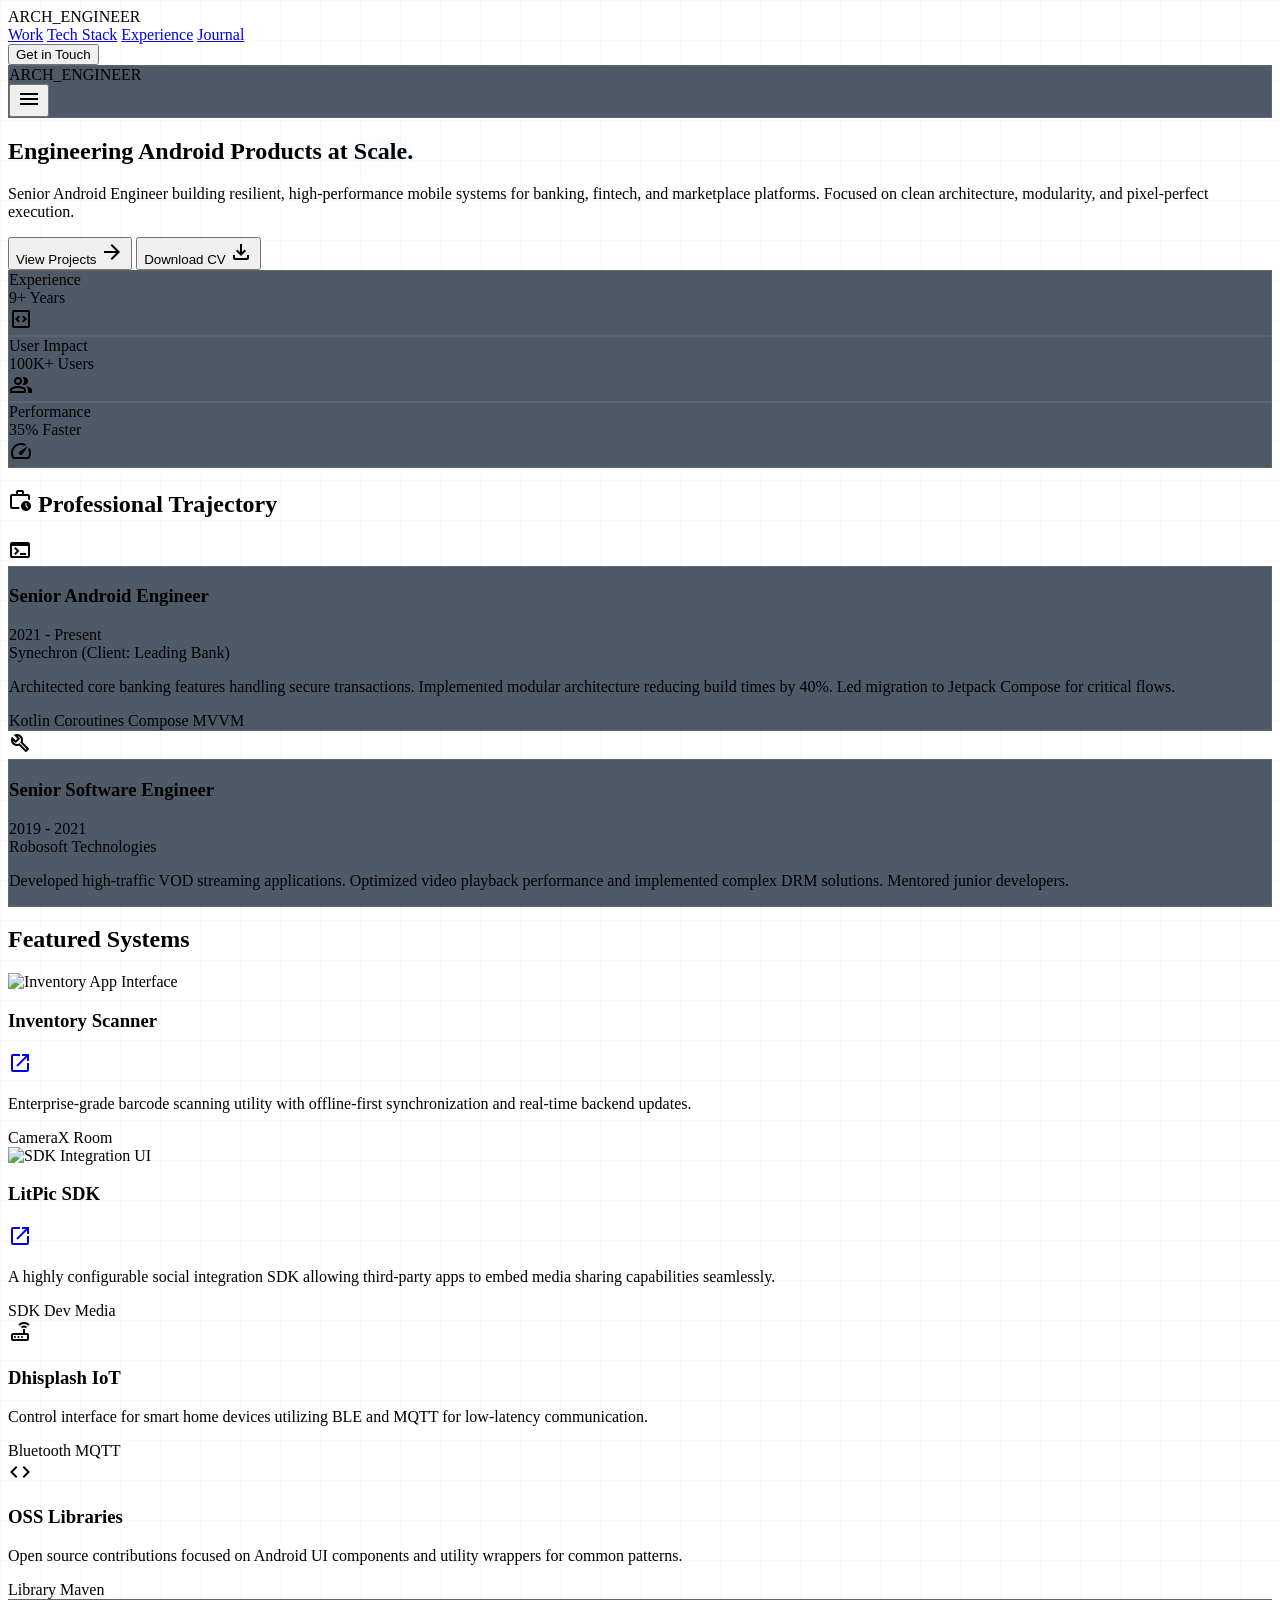
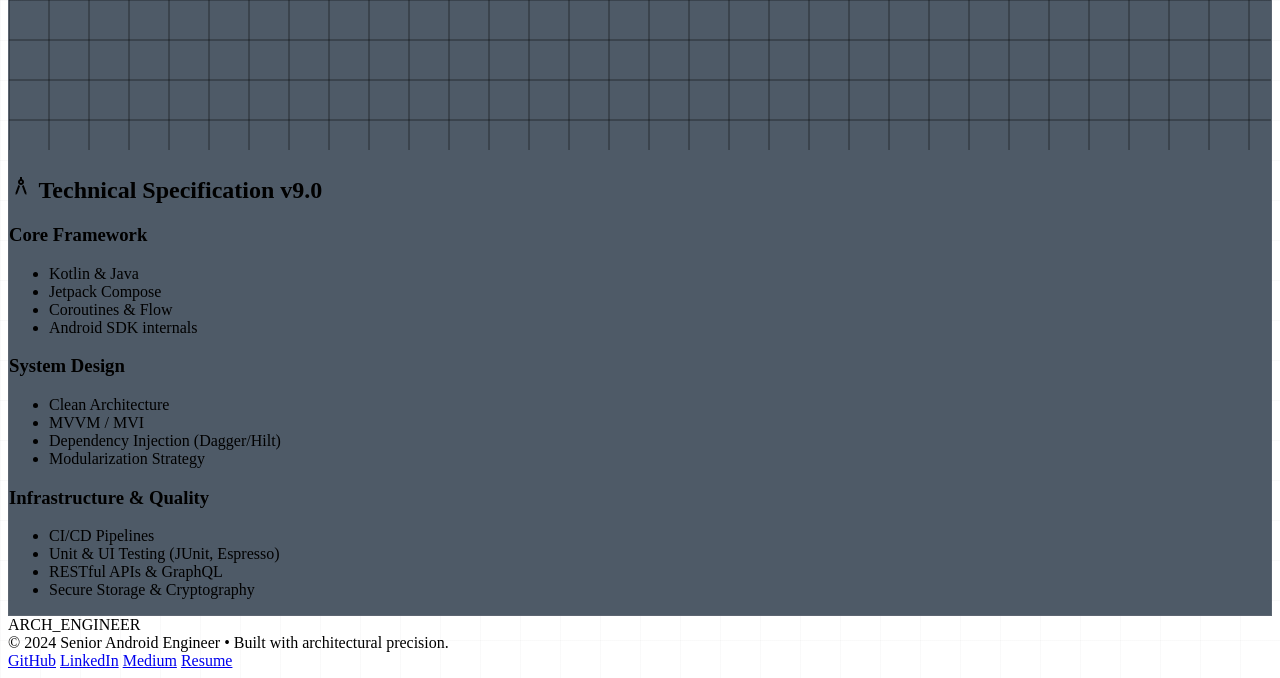
==== .stitch/designs/modern-unique-portfolio-redesign.html @ 4a7842af "Apply Stitch portfolio redesign" ====
<!DOCTYPE html>

<html class="dark" lang="en"><head>
<meta charset="utf-8"/>
<meta content="width=device-width, initial-scale=1.0" name="viewport"/>
<title>Merlin Jeyakumar S | Senior Android Engineer</title>
<script src="https://cdn.tailwindcss.com?plugins=forms,container-queries"></script>
<link href="https://fonts.googleapis.com/css2?family=Material+Symbols+Outlined:wght,FILL@100..700,0..1&amp;display=swap" rel="stylesheet"/>
<link href="https://fonts.googleapis.com/css2?family=Inter:wght@400;600;700;800&amp;family=JetBrains+Mono:wght@400;700&amp;display=swap" rel="stylesheet"/>
<link href="https://fonts.googleapis.com/css2?family=Material+Symbols+Outlined:wght,FILL@100..700,0..1&amp;display=swap" rel="stylesheet"/>
<script id="tailwind-config">
        tailwind.config = {
            darkMode: "class",
            theme: {
                extend: {
                    "colors": {
                        "on-primary-fixed": "#131b2e",
                        "primary": "#bec6e0",
                        "inverse-primary": "#565e74",
                        "on-secondary-fixed-variant": "#004c69",
                        "surface-dim": "#031427",
                        "error": "#ffb4ab",
                        "on-tertiary-container": "#628e00",
                        "tertiary": "#a4d64c",
                        "surface-container": "#102034",
                        "on-error-container": "#ffdad6",
                        "on-surface-variant": "#c6c6cd",
                        "tertiary-fixed-dim": "#a4d64c",
                        "on-primary-fixed-variant": "#3f465c",
                        "primary-fixed": "#dae2fd",
                        "outline": "#909097",
                        "surface-container-low": "#0b1c30",
                        "tertiary-fixed": "#bff365",
                        "surface": "#031427",
                        "on-tertiary-fixed-variant": "#354e00",
                        "primary-fixed-dim": "#bec6e0",
                        "tertiary-container": "#101b00",
                        "error-container": "#93000a",
                        "surface-container-high": "#1b2b3f",
                        "on-primary": "#283044",
                        "secondary": "#7bd0ff",
                        "surface-container-highest": "#26364a",
                        "on-tertiary-fixed": "#131f00",
                        "on-secondary-container": "#00374d",
                        "on-tertiary": "#233600",
                        "on-error": "#690005",
                        "inverse-surface": "#d3e4fe",
                        "inverse-on-surface": "#213145",
                        "secondary-fixed-dim": "#7bd0ff",
                        "on-primary-container": "#798098",
                        "surface-container-lowest": "#000f21",
                        "surface-tint": "#bec6e0",
                        "primary-container": "#0f172a",
                        "on-secondary-fixed": "#001e2c",
                        "surface-variant": "#26364a",
                        "outline-variant": "#45464d",
                        "surface-bright": "#2a3a4f",
                        "on-background": "#d3e4fe",
                        "secondary-container": "#00a6e0",
                        "on-secondary": "#00354a",
                        "secondary-fixed": "#c4e7ff",
                        "background": "#031427",
                        "on-surface": "#d3e4fe"
                    },
                    "borderRadius": {
                        "DEFAULT": "0.125rem",
                        "lg": "0.25rem",
                        "xl": "0.5rem",
                        "full": "0.75rem"
                    },
                    "spacing": {
                        "container-max": "1280px",
                        "stack-lg": "32px",
                        "margin-mobile": "20px",
                        "margin-desktop": "64px",
                        "gutter": "24px",
                        "stack-md": "16px",
                        "stack-xl": "80px",
                        "stack-sm": "8px"
                    },
                    "fontFamily": {
                        "headline-xl": ["Inter"],
                        "headline-md": ["Inter"],
                        "code-sm": ["JetBrains Mono"],
                        "headline-lg-mobile": ["Inter"],
                        "headline-lg": ["Inter"],
                        "body-lg": ["Inter"],
                        "label-caps": ["JetBrains Mono"],
                        "body-md": ["Inter"]
                    },
                    "fontSize": {
                        "headline-xl": ["64px", { "lineHeight": "1.1", "letterSpacing": "-0.04em", "fontWeight": "800" }],
                        "headline-md": ["24px", { "lineHeight": "1.4", "fontWeight": "600" }],
                        "code-sm": ["14px", { "lineHeight": "1.5", "fontWeight": "400" }],
                        "headline-lg-mobile": ["32px", { "lineHeight": "1.2", "fontWeight": "700" }],
                        "headline-lg": ["40px", { "lineHeight": "1.2", "letterSpacing": "-0.02em", "fontWeight": "700" }],
                        "body-lg": ["18px", { "lineHeight": "1.6", "fontWeight": "400" }],
                        "label-caps": ["12px", { "lineHeight": "1", "letterSpacing": "0.1em", "fontWeight": "700" }],
                        "body-md": ["16px", { "lineHeight": "1.6", "fontWeight": "400" }]
                    }
                }
            }
        }
    </script>
<style>
        body { background-color: theme('colors.background'); color: theme('colors.on-surface'); }
        .glass-panel { background: rgba(3, 20, 39, 0.7); backdrop-filter: blur(12px); -webkit-backdrop-filter: blur(12px); border: 1px solid rgba(144, 144, 151, 0.2); }
        .tech-border { border: 1px solid theme('colors.outline-variant'); transition: border-color 0.3s ease; }
        .tech-border:hover { border-color: theme('colors.secondary'); box-shadow: inset 0 0 10px rgba(123, 208, 255, 0.1); }
        .glow-text { text-shadow: 0 0 15px rgba(123, 208, 255, 0.3); }
        
        /* Grid background pattern */
        .grid-bg {
            background-image: linear-gradient(to right, rgba(144, 144, 151, 0.05) 1px, transparent 1px),
                              linear-gradient(to bottom, rgba(144, 144, 151, 0.05) 1px, transparent 1px);
            background-size: 40px 40px;
        }
    </style>
</head>
<body class="antialiased min-h-screen relative grid-bg overflow-x-hidden selection:bg-secondary selection:text-on-secondary">
<!-- TopNavBar (Shared Component) -->
<nav class="fixed top-0 w-full z-50 bg-surface/10 backdrop-blur-xl border-b border-outline-variant/20 hidden md:block">
<div class="flex justify-between items-center px-margin-desktop py-4 max-w-container-max mx-auto">
<div class="font-headline-md text-headline-md font-bold text-primary tracking-tighter hover:text-secondary transition-colors cursor-pointer">
                ARCH_ENGINEER
            </div>
<div class="flex gap-stack-lg font-body-md text-body-md">
<a class="text-on-surface-variant hover:text-primary transition-colors hover:bg-white/5 transition-all duration-300 px-3 py-2 rounded" href="#work">Work</a>
<a class="text-on-surface-variant hover:text-primary transition-colors hover:bg-white/5 transition-all duration-300 px-3 py-2 rounded" href="#stack">Tech Stack</a>
<a class="text-on-surface-variant hover:text-primary transition-colors hover:bg-white/5 transition-all duration-300 px-3 py-2 rounded" href="#experience">Experience</a>
<a class="text-on-surface-variant hover:text-primary transition-colors hover:bg-white/5 transition-all duration-300 px-3 py-2 rounded" href="#journal">Journal</a>
</div>
<button class="bg-secondary text-on-secondary font-label-caps text-label-caps px-6 py-3 rounded hover:bg-secondary-fixed transition-colors active:scale-95 transition-transform uppercase tracking-wider font-bold">
                Get in Touch
            </button>
</div>
</nav>
<!-- Mobile Nav (Simplified for demo) -->
<nav class="fixed top-0 w-full z-50 glass-panel border-b-0 md:hidden p-margin-mobile flex justify-between items-center">
<div class="font-headline-md text-headline-md font-bold text-primary tracking-tighter">ARCH_ENGINEER</div>
<button class="text-primary"><span class="material-symbols-outlined">menu</span></button>
</nav>
<main class="pt-[100px] md:pt-[120px] pb-stack-xl max-w-container-max mx-auto px-margin-mobile md:px-margin-desktop space-y-stack-xl">
<!-- Hero Section -->
<section class="grid grid-cols-1 md:grid-cols-12 gap-gutter items-center min-h-[716px]">
<div class="md:col-span-8 space-y-stack-md z-10 relative">
<!-- Abstract glowing orb behind text -->
<div class="absolute -top-20 -left-20 w-64 h-64 bg-secondary/10 rounded-full blur-3xl -z-10"></div>
<h1 class="font-headline-lg-mobile text-headline-lg-mobile md:font-headline-xl md:text-headline-xl text-on-surface">
                    Engineering Android Products at <span class="text-secondary glow-text">Scale.</span>
</h1>
<p class="font-body-lg text-body-lg text-on-surface-variant max-w-2xl border-l-2 border-secondary pl-4">
                    Senior Android Engineer building resilient, high-performance mobile systems for banking, fintech, and marketplace platforms. Focused on clean architecture, modularity, and pixel-perfect execution.
                </p>
<div class="pt-stack-md flex gap-4">
<button class="bg-secondary text-on-secondary font-label-caps text-label-caps px-6 py-4 rounded hover:bg-secondary-fixed transition-colors uppercase tracking-wider flex items-center gap-2">
                        View Projects <span class="material-symbols-outlined text-[16px]">arrow_forward</span>
</button>
<button class="border border-outline-variant text-primary font-label-caps text-label-caps px-6 py-4 rounded hover:border-secondary hover:text-secondary transition-colors uppercase tracking-wider flex items-center gap-2">
                        Download CV <span class="material-symbols-outlined text-[16px]">download</span>
</button>
</div>
</div>
<div class="md:col-span-4 flex flex-col gap-stack-sm md:mt-0 mt-stack-lg">
<!-- Metrics Cards -->
<div class="glass-panel tech-border p-4 rounded-lg flex items-center justify-between group">
<div>
<div class="font-label-caps text-label-caps text-on-surface-variant mb-1 uppercase">Experience</div>
<div class="font-headline-md text-headline-md text-primary group-hover:text-secondary transition-colors">9+ Years</div>
</div>
<span class="material-symbols-outlined text-secondary opacity-50 text-3xl">code_blocks</span>
</div>
<div class="glass-panel tech-border p-4 rounded-lg flex items-center justify-between group">
<div>
<div class="font-label-caps text-label-caps text-on-surface-variant mb-1 uppercase">User Impact</div>
<div class="font-headline-md text-headline-md text-primary group-hover:text-secondary transition-colors">100K+ Users</div>
</div>
<span class="material-symbols-outlined text-tertiary opacity-50 text-3xl">group</span>
</div>
<div class="glass-panel tech-border p-4 rounded-lg flex items-center justify-between group">
<div>
<div class="font-label-caps text-label-caps text-on-surface-variant mb-1 uppercase">Performance</div>
<div class="font-headline-md text-headline-md text-primary group-hover:text-secondary transition-colors">35% Faster</div>
</div>
<span class="material-symbols-outlined text-secondary opacity-50 text-3xl">speed</span>
</div>
</div>
</section>
<!-- Selected Experience (Vertical Timeline) -->
<section class="py-stack-xl relative" id="experience">
<h2 class="font-headline-lg-mobile text-headline-lg-mobile md:font-headline-lg md:text-headline-lg mb-stack-lg flex items-center gap-4">
<span class="material-symbols-outlined text-secondary">work_history</span>
                Professional Trajectory
            </h2>
<div class="relative before:absolute before:inset-0 before:ml-5 before:-translate-x-px md:before:mx-auto md:before:translate-x-0 before:h-full before:w-0.5 before:bg-gradient-to-b before:from-transparent before:via-outline-variant before:to-transparent">
<!-- Experience Item 1 -->
<div class="relative flex items-center justify-between md:justify-normal md:odd:flex-row-reverse group is-active mb-8">
<div class="flex items-center justify-center w-10 h-10 rounded-full border-2 border-secondary bg-surface-container shrink-0 md:order-1 md:group-odd:-translate-x-1/2 md:group-even:translate-x-1/2 shadow-[0_0_10px_rgba(123,208,255,0.3)] z-10">
<span class="material-symbols-outlined text-secondary text-[18px]">terminal</span>
</div>
<div class="w-[calc(100%-4rem)] md:w-[calc(50%-2.5rem)] p-6 rounded-lg glass-panel tech-border relative">
<div class="absolute top-6 -left-3 md:group-even:-left-3 md:group-odd:left-auto md:group-odd:-right-3 w-3 h-3 bg-surface-container border-t border-l border-outline-variant rotate-45 md:group-odd:rotate-[225deg]"></div>
<div class="flex justify-between items-start mb-2">
<h3 class="font-headline-md text-headline-md text-primary">Senior Android Engineer</h3>
<span class="font-label-caps text-label-caps text-secondary bg-secondary/10 px-2 py-1 rounded">2021 - Present</span>
</div>
<div class="font-body-md text-body-md text-secondary mb-4">Synechron (Client: Leading Bank)</div>
<p class="font-body-md text-body-md text-on-surface-variant mb-4">
                            Architected core banking features handling secure transactions. Implemented modular architecture reducing build times by 40%. Led migration to Jetpack Compose for critical flows.
                        </p>
<div class="flex flex-wrap gap-2">
<span class="font-code-sm text-code-sm bg-surface-container-high text-primary px-2 py-1 rounded border border-outline-variant/30">Kotlin</span>
<span class="font-code-sm text-code-sm bg-surface-container-high text-primary px-2 py-1 rounded border border-outline-variant/30">Coroutines</span>
<span class="font-code-sm text-code-sm bg-surface-container-high text-primary px-2 py-1 rounded border border-outline-variant/30">Compose</span>
<span class="font-code-sm text-code-sm bg-surface-container-high text-primary px-2 py-1 rounded border border-outline-variant/30">MVVM</span>
</div>
</div>
</div>
<!-- Experience Item 2 -->
<div class="relative flex items-center justify-between md:justify-normal md:odd:flex-row-reverse group mb-8">
<div class="flex items-center justify-center w-10 h-10 rounded-full border border-outline-variant bg-surface-container shrink-0 md:order-1 md:group-odd:-translate-x-1/2 md:group-even:translate-x-1/2 group-hover:border-secondary transition-colors z-10">
<span class="material-symbols-outlined text-on-surface-variant group-hover:text-secondary text-[18px]">build</span>
</div>
<div class="w-[calc(100%-4rem)] md:w-[calc(50%-2.5rem)] p-6 rounded-lg glass-panel tech-border relative">
<div class="absolute top-6 -left-3 md:group-even:-left-3 md:group-odd:left-auto md:group-odd:-right-3 w-3 h-3 bg-surface-container border-t border-l border-outline-variant rotate-45 md:group-odd:rotate-[225deg]"></div>
<div class="flex justify-between items-start mb-2">
<h3 class="font-headline-md text-headline-md text-primary">Senior Software Engineer</h3>
<span class="font-label-caps text-label-caps text-on-surface-variant bg-surface-container-high px-2 py-1 rounded">2019 - 2021</span>
</div>
<div class="font-body-md text-body-md text-secondary mb-4">Robosoft Technologies</div>
<p class="font-body-md text-body-md text-on-surface-variant mb-4">
                            Developed high-traffic VOD streaming applications. Optimized video playback performance and implemented complex DRM solutions. Mentored junior developers.
                        </p>
</div>
</div>
</div>
</section>
<!-- Project Highlights -->
<section class="py-stack-xl" id="work">
<h2 class="font-headline-lg-mobile text-headline-lg-mobile md:font-headline-lg md:text-headline-lg mb-stack-lg">Featured Systems</h2>
<div class="grid grid-cols-1 md:grid-cols-2 lg:grid-cols-4 gap-gutter">
<!-- Project Card 1 -->
<div class="group relative bg-surface-container rounded-lg overflow-hidden tech-border h-full flex flex-col">
<div class="h-48 w-full bg-surface-container-highest relative overflow-hidden">
<img alt="Inventory App Interface" class="object-cover w-full h-full opacity-60 group-hover:opacity-100 transition-opacity duration-500 mix-blend-luminosity group-hover:mix-blend-normal" data-alt="A macro shot of a glowing smartphone screen displaying a complex inventory tracking dashboard with futuristic neon green and blue data charts against a dark background, illustrating advanced mobile software architecture in a premium tech style." src="https://lh3.googleusercontent.com/aida-public/[base64]"/>
<div class="absolute inset-0 bg-gradient-to-t from-surface-container to-transparent"></div>
</div>
<div class="p-6 flex-grow flex flex-col justify-between relative bg-surface-container/90 backdrop-blur-sm">
<div>
<div class="flex justify-between items-center mb-2">
<h3 class="font-headline-md text-headline-md text-primary group-hover:text-secondary transition-colors">Inventory Scanner</h3>
<a class="text-on-surface-variant hover:text-secondary" href="#"><span class="material-symbols-outlined">open_in_new</span></a>
</div>
<p class="font-body-md text-body-md text-on-surface-variant mb-4 text-sm">Enterprise-grade barcode scanning utility with offline-first synchronization and real-time backend updates.</p>
</div>
<div class="flex gap-2 mt-auto">
<span class="font-code-sm text-code-sm text-secondary text-[11px] uppercase">CameraX</span>
<span class="font-code-sm text-code-sm text-secondary text-[11px] uppercase">Room</span>
</div>
</div>
</div>
<!-- Project Card 2 -->
<div class="group relative bg-surface-container rounded-lg overflow-hidden tech-border h-full flex flex-col">
<div class="h-48 w-full bg-surface-container-highest relative overflow-hidden">
<img alt="SDK Integration UI" class="object-cover w-full h-full opacity-60 group-hover:opacity-100 transition-opacity duration-500 mix-blend-luminosity group-hover:mix-blend-normal" data-alt="A sleek, dark mode user interface design on a laptop screen showing social media analytics, featuring glassmorphism elements, sharp glowing blue UI accents, and precise geometric layouts typical of a high-end software development environment." src="https://lh3.googleusercontent.com/aida-public/[base64]"/>
<div class="absolute inset-0 bg-gradient-to-t from-surface-container to-transparent"></div>
</div>
<div class="p-6 flex-grow flex flex-col justify-between relative bg-surface-container/90 backdrop-blur-sm">
<div>
<div class="flex justify-between items-center mb-2">
<h3 class="font-headline-md text-headline-md text-primary group-hover:text-secondary transition-colors">LitPic SDK</h3>
<a class="text-on-surface-variant hover:text-secondary" href="#"><span class="material-symbols-outlined">open_in_new</span></a>
</div>
<p class="font-body-md text-body-md text-on-surface-variant mb-4 text-sm">A highly configurable social integration SDK allowing third-party apps to embed media sharing capabilities seamlessly.</p>
</div>
<div class="flex gap-2 mt-auto">
<span class="font-code-sm text-code-sm text-tertiary text-[11px] uppercase">SDK Dev</span>
<span class="font-code-sm text-code-sm text-tertiary text-[11px] uppercase">Media</span>
</div>
</div>
</div>
<!-- Add more cards similarly for a 4-column grid on large screens -->
<!-- Project Card 3 -->
<div class="group relative bg-surface-container rounded-lg overflow-hidden tech-border h-full flex flex-col">
<div class="h-48 w-full bg-surface-container-highest relative overflow-hidden">
<div class="absolute inset-0 bg-gradient-to-br from-surface-container-high to-surface-dim opacity-80 z-10"></div>
<div class="absolute inset-0 flex items-center justify-center z-20">
<span class="material-symbols-outlined text-[64px] text-outline-variant group-hover:text-secondary transition-colors duration-500">router</span>
</div>
</div>
<div class="p-6 flex-grow flex flex-col justify-between relative bg-surface-container/90 backdrop-blur-sm">
<div>
<div class="flex justify-between items-center mb-2">
<h3 class="font-headline-md text-headline-md text-primary group-hover:text-secondary transition-colors">Dhisplash IoT</h3>
</div>
<p class="font-body-md text-body-md text-on-surface-variant mb-4 text-sm">Control interface for smart home devices utilizing BLE and MQTT for low-latency communication.</p>
</div>
<div class="flex gap-2 mt-auto">
<span class="font-code-sm text-code-sm text-primary text-[11px] uppercase">Bluetooth</span>
<span class="font-code-sm text-code-sm text-primary text-[11px] uppercase">MQTT</span>
</div>
</div>
</div>
<!-- Project Card 4 -->
<div class="group relative bg-surface-container rounded-lg overflow-hidden tech-border h-full flex flex-col">
<div class="h-48 w-full bg-surface-container-highest relative overflow-hidden">
<div class="absolute inset-0 bg-gradient-to-br from-surface-container-high to-surface-dim opacity-80 z-10"></div>
<div class="absolute inset-0 flex items-center justify-center z-20">
<span class="material-symbols-outlined text-[64px] text-outline-variant group-hover:text-secondary transition-colors duration-500">code</span>
</div>
</div>
<div class="p-6 flex-grow flex flex-col justify-between relative bg-surface-container/90 backdrop-blur-sm">
<div>
<div class="flex justify-between items-center mb-2">
<h3 class="font-headline-md text-headline-md text-primary group-hover:text-secondary transition-colors">OSS Libraries</h3>
</div>
<p class="font-body-md text-body-md text-on-surface-variant mb-4 text-sm">Open source contributions focused on Android UI components and utility wrappers for common patterns.</p>
</div>
<div class="flex gap-2 mt-auto">
<span class="font-code-sm text-code-sm text-primary text-[11px] uppercase">Library</span>
<span class="font-code-sm text-code-sm text-primary text-[11px] uppercase">Maven</span>
</div>
</div>
</div>
</div>
</section>
<!-- Core Stack (Blueprint) -->
<section class="py-stack-xl" id="stack">
<div class="glass-panel border-2 border-outline-variant/30 p-8 md:p-12 relative overflow-hidden">
<!-- Decorative Blueprint Lines -->
<div class="absolute top-0 left-0 w-full h-full pointer-events-none opacity-20">
<svg height="100%" width="100%" xmlns="http://www.w3.org/2000/svg">
<defs>
<pattern height="40" id="blueprint-grid" patternunits="userSpaceOnUse" width="40">
<rect class="text-secondary" fill="none" height="40" stroke="currentColor" stroke-width="0.5" width="40"></rect>
</pattern>
</defs>
<rect fill="url(#blueprint-grid)" height="100%" width="100%"></rect>
</svg>
</div>
<h2 class="font-code-sm text-code-sm text-secondary tracking-widest uppercase mb-8 flex items-center gap-2">
<span class="material-symbols-outlined text-[16px]">architecture</span>
                    Technical Specification v9.0
                </h2>
<div class="grid grid-cols-1 md:grid-cols-3 gap-8 relative z-10">
<!-- Core Android -->
<div class="border border-outline-variant/50 p-6 bg-surface-container-low/80">
<h3 class="font-label-caps text-label-caps text-primary border-b border-outline-variant/30 pb-2 mb-4 uppercase">Core Framework</h3>
<ul class="space-y-3 font-code-sm text-code-sm text-on-surface-variant">
<li class="flex items-center gap-2"><span class="w-1.5 h-1.5 rounded-full bg-secondary"></span> Kotlin &amp; Java</li>
<li class="flex items-center gap-2"><span class="w-1.5 h-1.5 rounded-full bg-secondary"></span> Jetpack Compose</li>
<li class="flex items-center gap-2"><span class="w-1.5 h-1.5 rounded-full bg-secondary"></span> Coroutines &amp; Flow</li>
<li class="flex items-center gap-2"><span class="w-1.5 h-1.5 rounded-full bg-secondary"></span> Android SDK internals</li>
</ul>
</div>
<!-- Architecture -->
<div class="border border-outline-variant/50 p-6 bg-surface-container-low/80">
<h3 class="font-label-caps text-label-caps text-tertiary border-b border-outline-variant/30 pb-2 mb-4 uppercase">System Design</h3>
<ul class="space-y-3 font-code-sm text-code-sm text-on-surface-variant">
<li class="flex items-center gap-2"><span class="w-1.5 h-1.5 rounded-full bg-tertiary"></span> Clean Architecture</li>
<li class="flex items-center gap-2"><span class="w-1.5 h-1.5 rounded-full bg-tertiary"></span> MVVM / MVI</li>
<li class="flex items-center gap-2"><span class="w-1.5 h-1.5 rounded-full bg-tertiary"></span> Dependency Injection (Dagger/Hilt)</li>
<li class="flex items-center gap-2"><span class="w-1.5 h-1.5 rounded-full bg-tertiary"></span> Modularization Strategy</li>
</ul>
</div>
<!-- Infrastructure -->
<div class="border border-outline-variant/50 p-6 bg-surface-container-low/80">
<h3 class="font-label-caps text-label-caps text-primary border-b border-outline-variant/30 pb-2 mb-4 uppercase">Infrastructure &amp; Quality</h3>
<ul class="space-y-3 font-code-sm text-code-sm text-on-surface-variant">
<li class="flex items-center gap-2"><span class="w-1.5 h-1.5 rounded-full bg-primary"></span> CI/CD Pipelines</li>
<li class="flex items-center gap-2"><span class="w-1.5 h-1.5 rounded-full bg-primary"></span> Unit &amp; UI Testing (JUnit, Espresso)</li>
<li class="flex items-center gap-2"><span class="w-1.5 h-1.5 rounded-full bg-primary"></span> RESTful APIs &amp; GraphQL</li>
<li class="flex items-center gap-2"><span class="w-1.5 h-1.5 rounded-full bg-primary"></span> Secure Storage &amp; Cryptography</li>
</ul>
</div>
</div>
</div>
</section>
</main>
<!-- Footer (Shared Component) -->
<footer class="bg-surface-container-lowest w-full py-stack-xl px-margin-desktop border-t border-outline-variant/30">
<div class="grid grid-cols-1 md:grid-cols-2 gap-stack-lg items-center max-w-container-max mx-auto">
<div>
<div class="font-headline-md text-headline-md text-secondary mb-2">ARCH_ENGINEER</div>
<div class="font-label-caps text-label-caps text-on-surface-variant">© 2024 Senior Android Engineer • Built with architectural precision.</div>
</div>
<div class="flex gap-4 md:justify-end font-label-caps text-label-caps">
<a class="text-on-surface-variant hover:text-secondary transition-colors cursor-pointer transition-all uppercase tracking-wider" href="#">GitHub</a>
<a class="text-on-surface-variant hover:text-secondary transition-colors cursor-pointer transition-all uppercase tracking-wider" href="#">LinkedIn</a>
<a class="text-on-surface-variant hover:text-secondary transition-colors cursor-pointer transition-all uppercase tracking-wider" href="#">Medium</a>
<a class="text-on-surface-variant hover:text-secondary transition-colors cursor-pointer transition-all uppercase tracking-wider" href="#">Resume</a>
</div>
</div>
</footer>
</body></html>
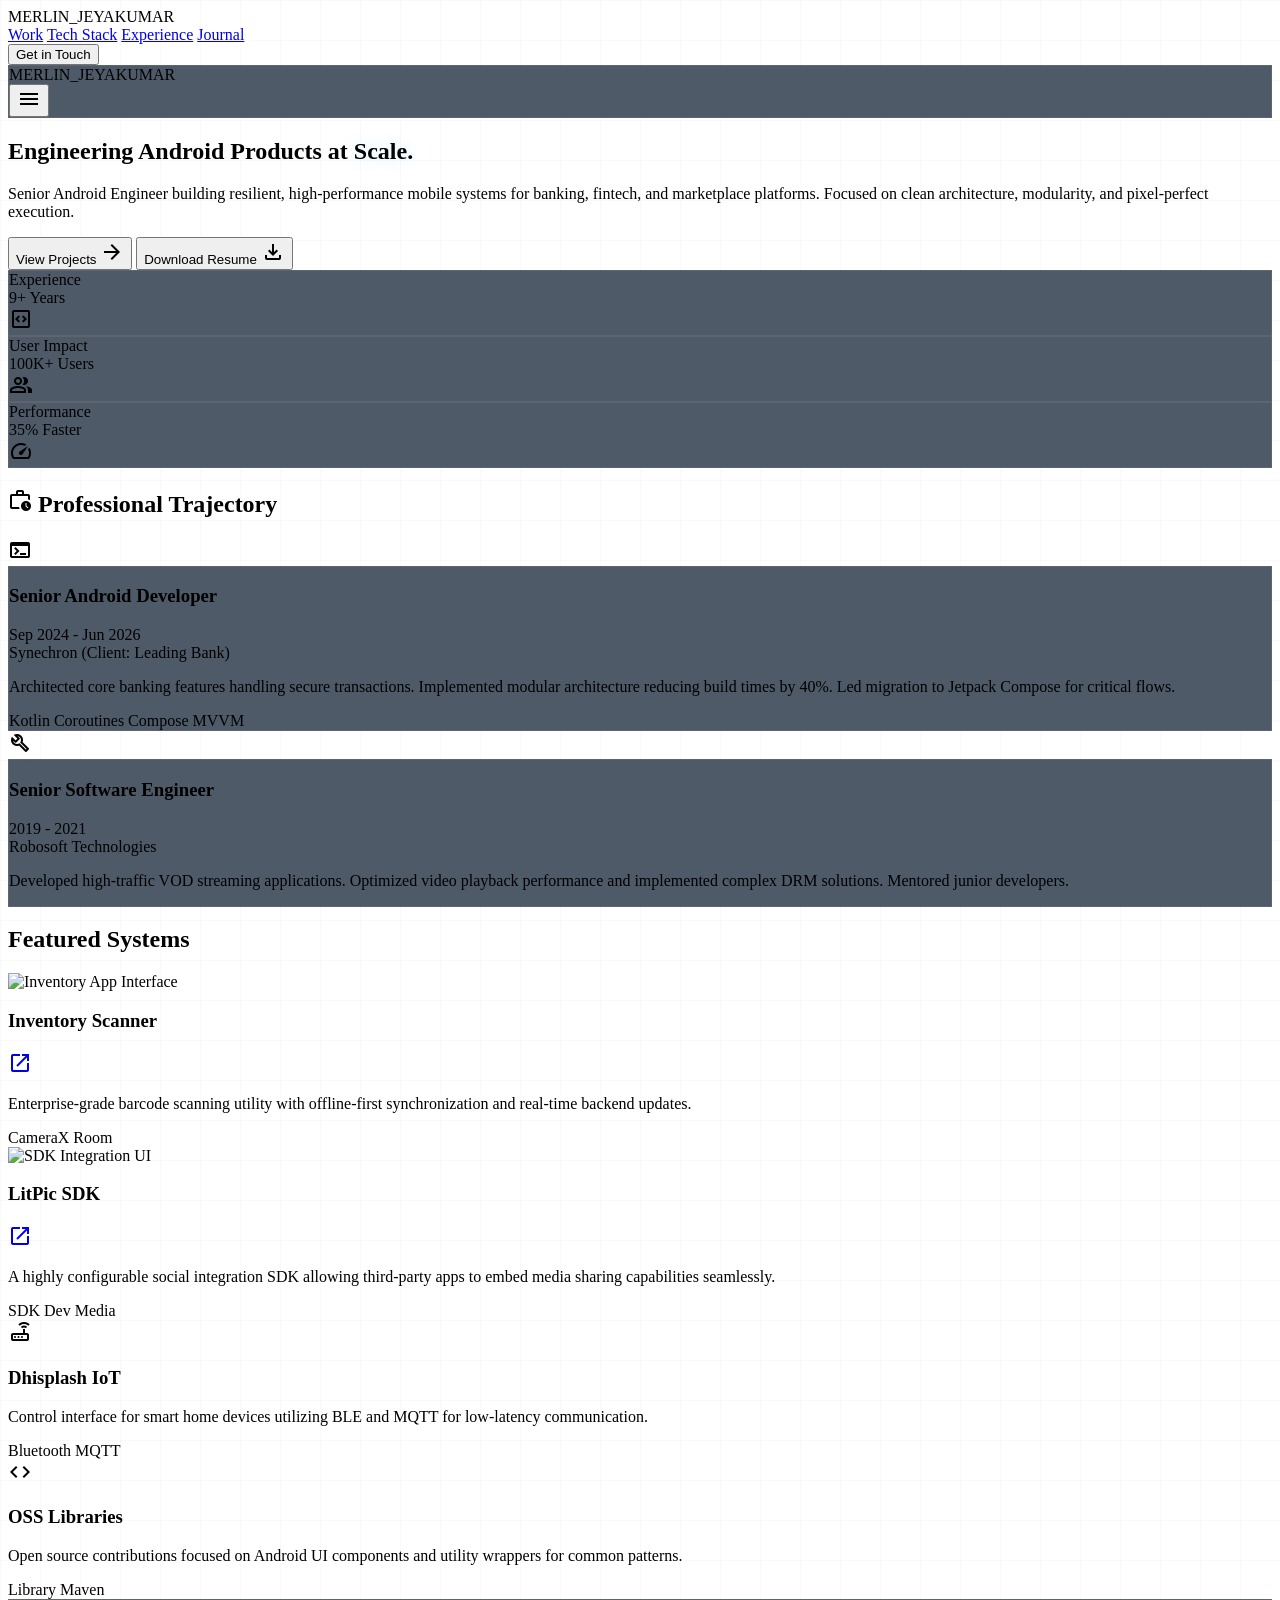
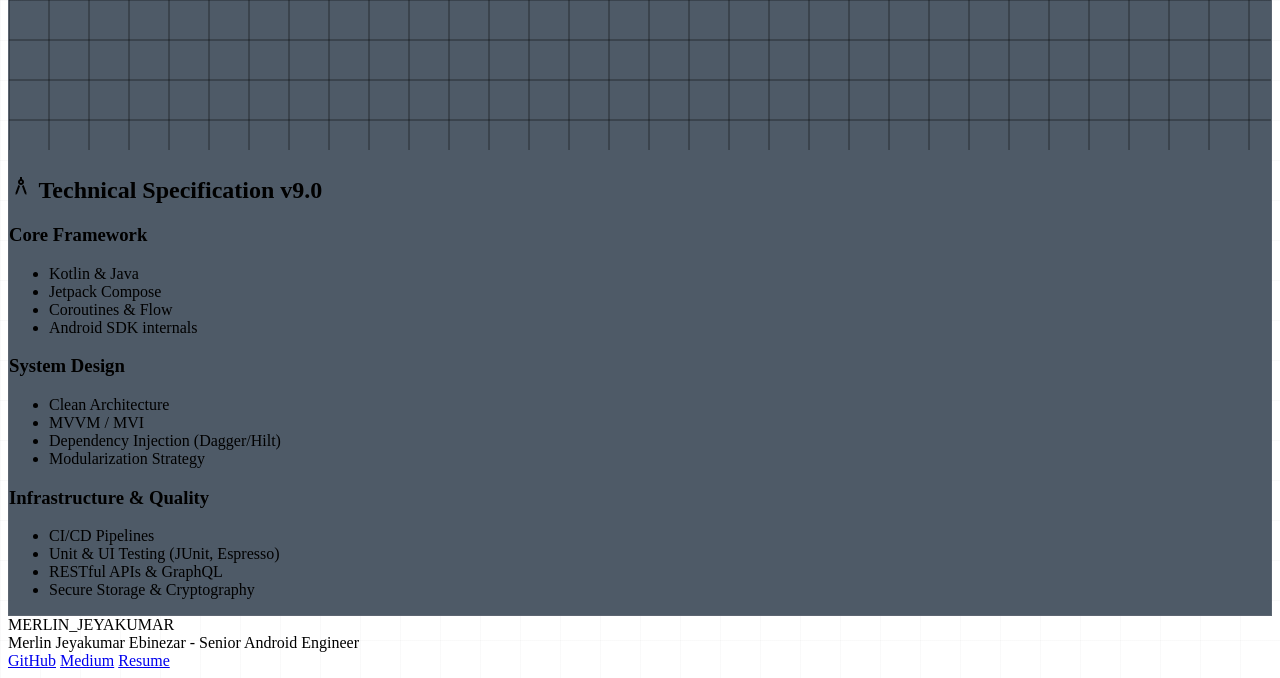
==== commit a1970603: "Update portfolio identity and resume" ====
--- a/.stitch/designs/modern-unique-portfolio-redesign.html
+++ b/.stitch/designs/modern-unique-portfolio-redesign.html
@@ -3,7 +3,7 @@
 <html class="dark" lang="en"><head>
 <meta charset="utf-8"/>
 <meta content="width=device-width, initial-scale=1.0" name="viewport"/>
-<title>Merlin Jeyakumar S | Senior Android Engineer</title>
+<title>Merlin Jeyakumar Ebinezar | Senior Android Engineer</title>
 <script src="https://cdn.tailwindcss.com?plugins=forms,container-queries"></script>
 <link href="https://fonts.googleapis.com/css2?family=Material+Symbols+Outlined:wght,FILL@100..700,0..1&amp;display=swap" rel="stylesheet"/>
 <link href="https://fonts.googleapis.com/css2?family=Inter:wght@400;600;700;800&amp;family=JetBrains+Mono:wght@400;700&amp;display=swap" rel="stylesheet"/>
@@ -122,7 +122,7 @@
 <nav class="fixed top-0 w-full z-50 bg-surface/10 backdrop-blur-xl border-b border-outline-variant/20 hidden md:block">
 <div class="flex justify-between items-center px-margin-desktop py-4 max-w-container-max mx-auto">
 <div class="font-headline-md text-headline-md font-bold text-primary tracking-tighter hover:text-secondary transition-colors cursor-pointer">
-                ARCH_ENGINEER
+                MERLIN_JEYAKUMAR
             </div>
 <div class="flex gap-stack-lg font-body-md text-body-md">
 <a class="text-on-surface-variant hover:text-primary transition-colors hover:bg-white/5 transition-all duration-300 px-3 py-2 rounded" href="#work">Work</a>
@@ -137,7 +137,7 @@
 </nav>
 <!-- Mobile Nav (Simplified for demo) -->
 <nav class="fixed top-0 w-full z-50 glass-panel border-b-0 md:hidden p-margin-mobile flex justify-between items-center">
-<div class="font-headline-md text-headline-md font-bold text-primary tracking-tighter">ARCH_ENGINEER</div>
+<div class="font-headline-md text-headline-md font-bold text-primary tracking-tighter">MERLIN_JEYAKUMAR</div>
 <button class="text-primary"><span class="material-symbols-outlined">menu</span></button>
 </nav>
 <main class="pt-[100px] md:pt-[120px] pb-stack-xl max-w-container-max mx-auto px-margin-mobile md:px-margin-desktop space-y-stack-xl">
@@ -157,7 +157,7 @@
                         View Projects <span class="material-symbols-outlined text-[16px]">arrow_forward</span>
 </button>
 <button class="border border-outline-variant text-primary font-label-caps text-label-caps px-6 py-4 rounded hover:border-secondary hover:text-secondary transition-colors uppercase tracking-wider flex items-center gap-2">
-                        Download CV <span class="material-symbols-outlined text-[16px]">download</span>
+                        Download Resume <span class="material-symbols-outlined text-[16px]">download</span>
 </button>
 </div>
 </div>
@@ -201,8 +201,8 @@
 <div class="w-[calc(100%-4rem)] md:w-[calc(50%-2.5rem)] p-6 rounded-lg glass-panel tech-border relative">
 <div class="absolute top-6 -left-3 md:group-even:-left-3 md:group-odd:left-auto md:group-odd:-right-3 w-3 h-3 bg-surface-container border-t border-l border-outline-variant rotate-45 md:group-odd:rotate-[225deg]"></div>
 <div class="flex justify-between items-start mb-2">
-<h3 class="font-headline-md text-headline-md text-primary">Senior Android Engineer</h3>
-<span class="font-label-caps text-label-caps text-secondary bg-secondary/10 px-2 py-1 rounded">2021 - Present</span>
+<h3 class="font-headline-md text-headline-md text-primary">Senior Android Developer</h3>
+<span class="font-label-caps text-label-caps text-secondary bg-secondary/10 px-2 py-1 rounded">Sep 2024 - Jun 2026</span>
 </div>
 <div class="font-body-md text-body-md text-secondary mb-4">Synechron (Client: Leading Bank)</div>
 <p class="font-body-md text-body-md text-on-surface-variant mb-4">
@@ -381,15 +381,14 @@
 <footer class="bg-surface-container-lowest w-full py-stack-xl px-margin-desktop border-t border-outline-variant/30">
 <div class="grid grid-cols-1 md:grid-cols-2 gap-stack-lg items-center max-w-container-max mx-auto">
 <div>
-<div class="font-headline-md text-headline-md text-secondary mb-2">ARCH_ENGINEER</div>
-<div class="font-label-caps text-label-caps text-on-surface-variant">© 2024 Senior Android Engineer • Built with architectural precision.</div>
+<div class="font-headline-md text-headline-md text-secondary mb-2">MERLIN_JEYAKUMAR</div>
+<div class="font-label-caps text-label-caps text-on-surface-variant">Merlin Jeyakumar Ebinezar - Senior Android Engineer</div>
 </div>
 <div class="flex gap-4 md:justify-end font-label-caps text-label-caps">
 <a class="text-on-surface-variant hover:text-secondary transition-colors cursor-pointer transition-all uppercase tracking-wider" href="#">GitHub</a>
-<a class="text-on-surface-variant hover:text-secondary transition-colors cursor-pointer transition-all uppercase tracking-wider" href="#">LinkedIn</a>
 <a class="text-on-surface-variant hover:text-secondary transition-colors cursor-pointer transition-all uppercase tracking-wider" href="#">Medium</a>
 <a class="text-on-surface-variant hover:text-secondary transition-colors cursor-pointer transition-all uppercase tracking-wider" href="#">Resume</a>
 </div>
 </div>
 </footer>
-</body></html>+</body></html>
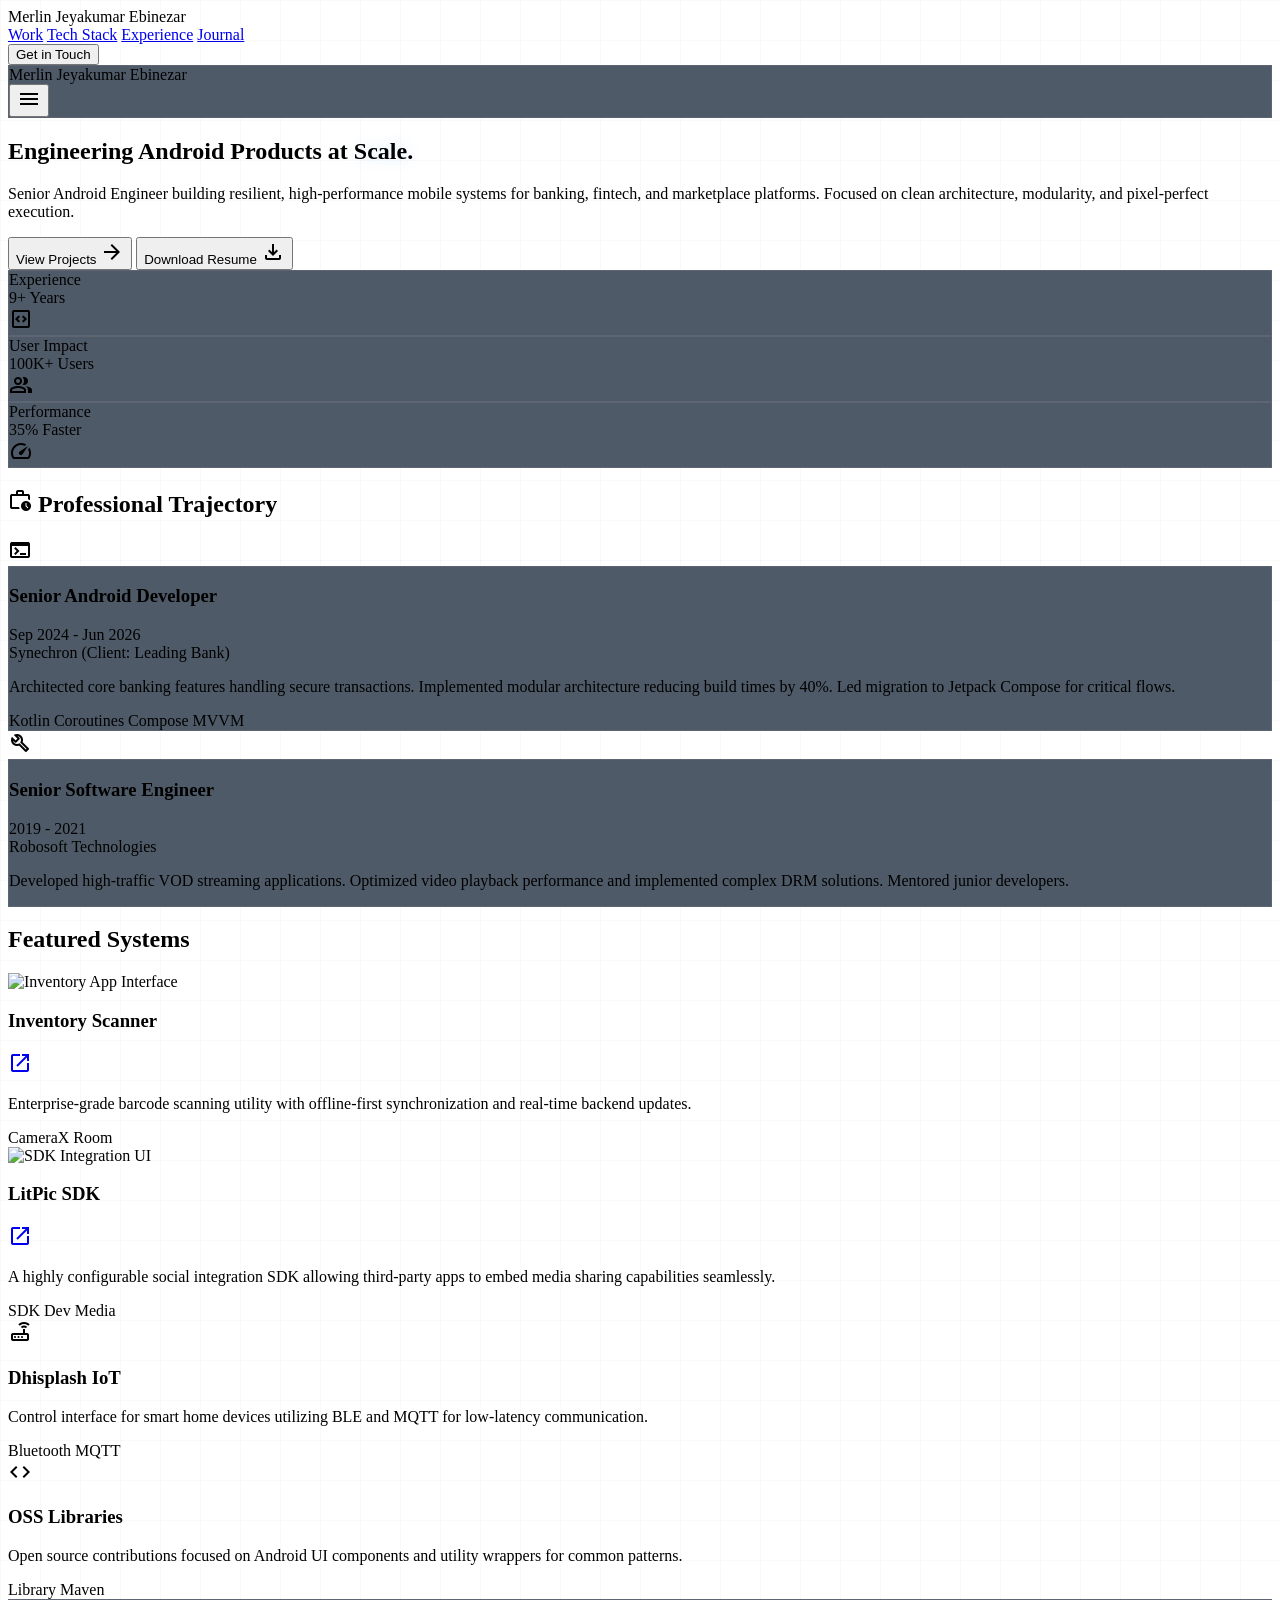
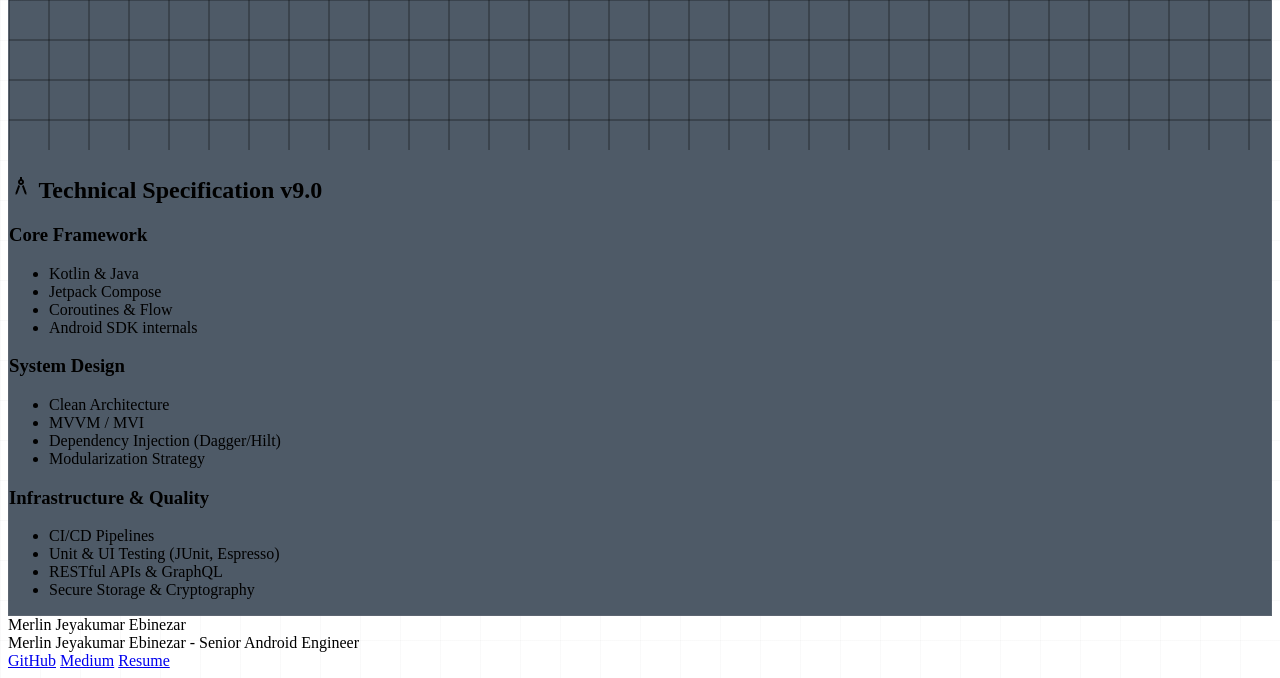
==== commit 60484bd7: "Use full name in portfolio wordmark" ====
--- a/.stitch/designs/modern-unique-portfolio-redesign.html
+++ b/.stitch/designs/modern-unique-portfolio-redesign.html
@@ -122,7 +122,7 @@
 <nav class="fixed top-0 w-full z-50 bg-surface/10 backdrop-blur-xl border-b border-outline-variant/20 hidden md:block">
 <div class="flex justify-between items-center px-margin-desktop py-4 max-w-container-max mx-auto">
 <div class="font-headline-md text-headline-md font-bold text-primary tracking-tighter hover:text-secondary transition-colors cursor-pointer">
-                MERLIN_JEYAKUMAR
+                Merlin Jeyakumar Ebinezar
             </div>
 <div class="flex gap-stack-lg font-body-md text-body-md">
 <a class="text-on-surface-variant hover:text-primary transition-colors hover:bg-white/5 transition-all duration-300 px-3 py-2 rounded" href="#work">Work</a>
@@ -137,7 +137,7 @@
 </nav>
 <!-- Mobile Nav (Simplified for demo) -->
 <nav class="fixed top-0 w-full z-50 glass-panel border-b-0 md:hidden p-margin-mobile flex justify-between items-center">
-<div class="font-headline-md text-headline-md font-bold text-primary tracking-tighter">MERLIN_JEYAKUMAR</div>
+<div class="font-headline-md text-headline-md font-bold text-primary tracking-tighter">Merlin Jeyakumar Ebinezar</div>
 <button class="text-primary"><span class="material-symbols-outlined">menu</span></button>
 </nav>
 <main class="pt-[100px] md:pt-[120px] pb-stack-xl max-w-container-max mx-auto px-margin-mobile md:px-margin-desktop space-y-stack-xl">
@@ -381,7 +381,7 @@
 <footer class="bg-surface-container-lowest w-full py-stack-xl px-margin-desktop border-t border-outline-variant/30">
 <div class="grid grid-cols-1 md:grid-cols-2 gap-stack-lg items-center max-w-container-max mx-auto">
 <div>
-<div class="font-headline-md text-headline-md text-secondary mb-2">MERLIN_JEYAKUMAR</div>
+<div class="font-headline-md text-headline-md text-secondary mb-2">Merlin Jeyakumar Ebinezar</div>
 <div class="font-label-caps text-label-caps text-on-surface-variant">Merlin Jeyakumar Ebinezar - Senior Android Engineer</div>
 </div>
 <div class="flex gap-4 md:justify-end font-label-caps text-label-caps">
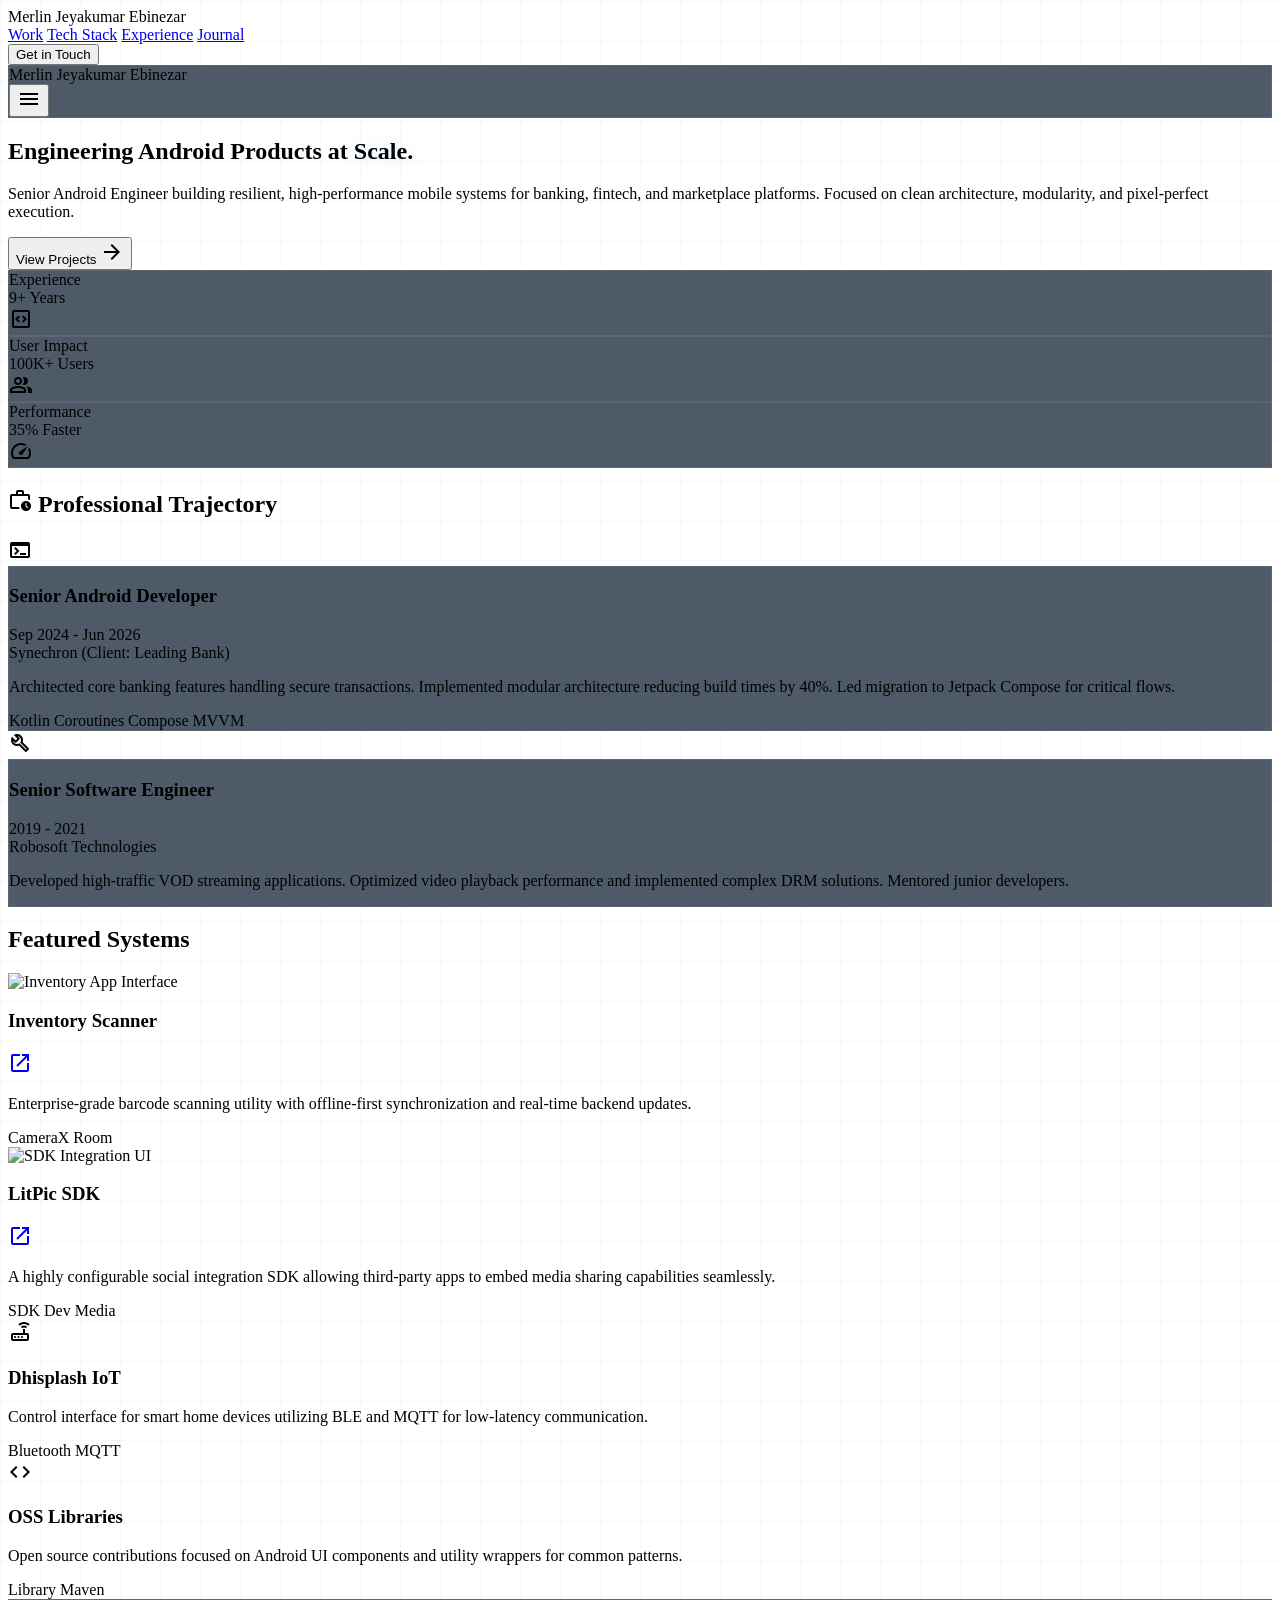
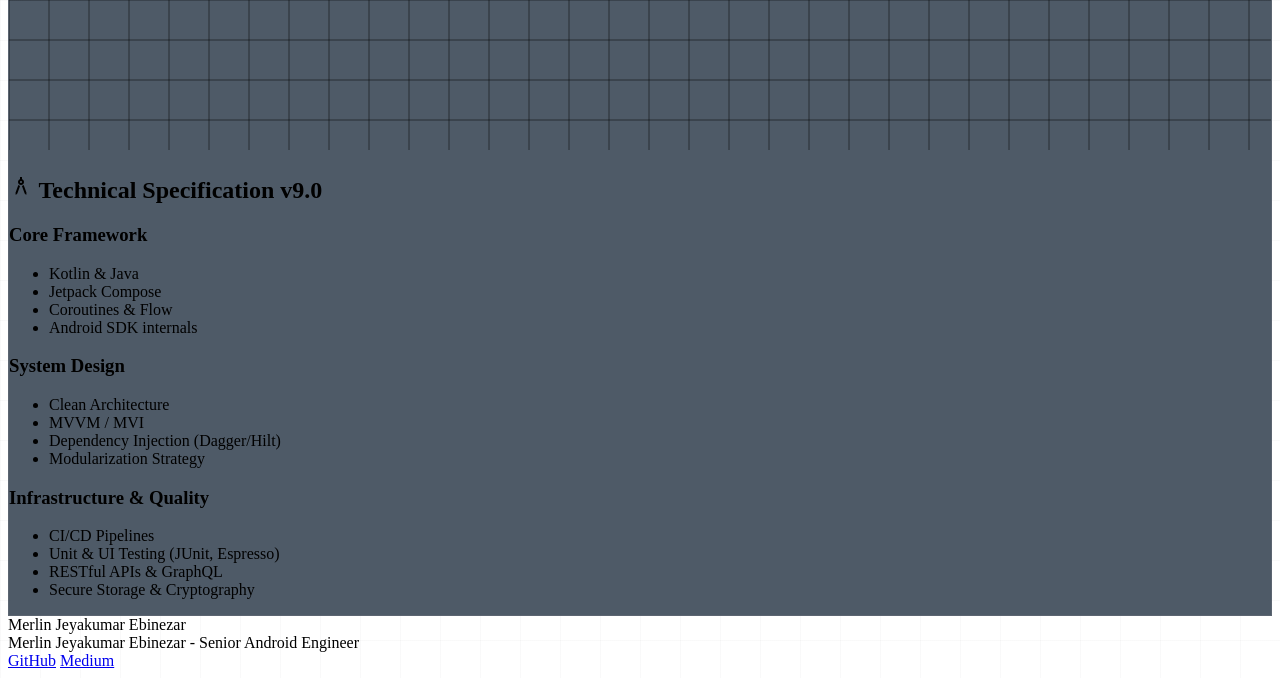
==== commit f725655c: "Remove public resume download and phone details" ====
--- a/.stitch/designs/modern-unique-portfolio-redesign.html
+++ b/.stitch/designs/modern-unique-portfolio-redesign.html
@@ -156,9 +156,6 @@
 <button class="bg-secondary text-on-secondary font-label-caps text-label-caps px-6 py-4 rounded hover:bg-secondary-fixed transition-colors uppercase tracking-wider flex items-center gap-2">
                         View Projects <span class="material-symbols-outlined text-[16px]">arrow_forward</span>
 </button>
-<button class="border border-outline-variant text-primary font-label-caps text-label-caps px-6 py-4 rounded hover:border-secondary hover:text-secondary transition-colors uppercase tracking-wider flex items-center gap-2">
-                        Download Resume <span class="material-symbols-outlined text-[16px]">download</span>
-</button>
 </div>
 </div>
 <div class="md:col-span-4 flex flex-col gap-stack-sm md:mt-0 mt-stack-lg">
@@ -387,7 +384,6 @@
 <div class="flex gap-4 md:justify-end font-label-caps text-label-caps">
 <a class="text-on-surface-variant hover:text-secondary transition-colors cursor-pointer transition-all uppercase tracking-wider" href="#">GitHub</a>
 <a class="text-on-surface-variant hover:text-secondary transition-colors cursor-pointer transition-all uppercase tracking-wider" href="#">Medium</a>
-<a class="text-on-surface-variant hover:text-secondary transition-colors cursor-pointer transition-all uppercase tracking-wider" href="#">Resume</a>
 </div>
 </div>
 </footer>
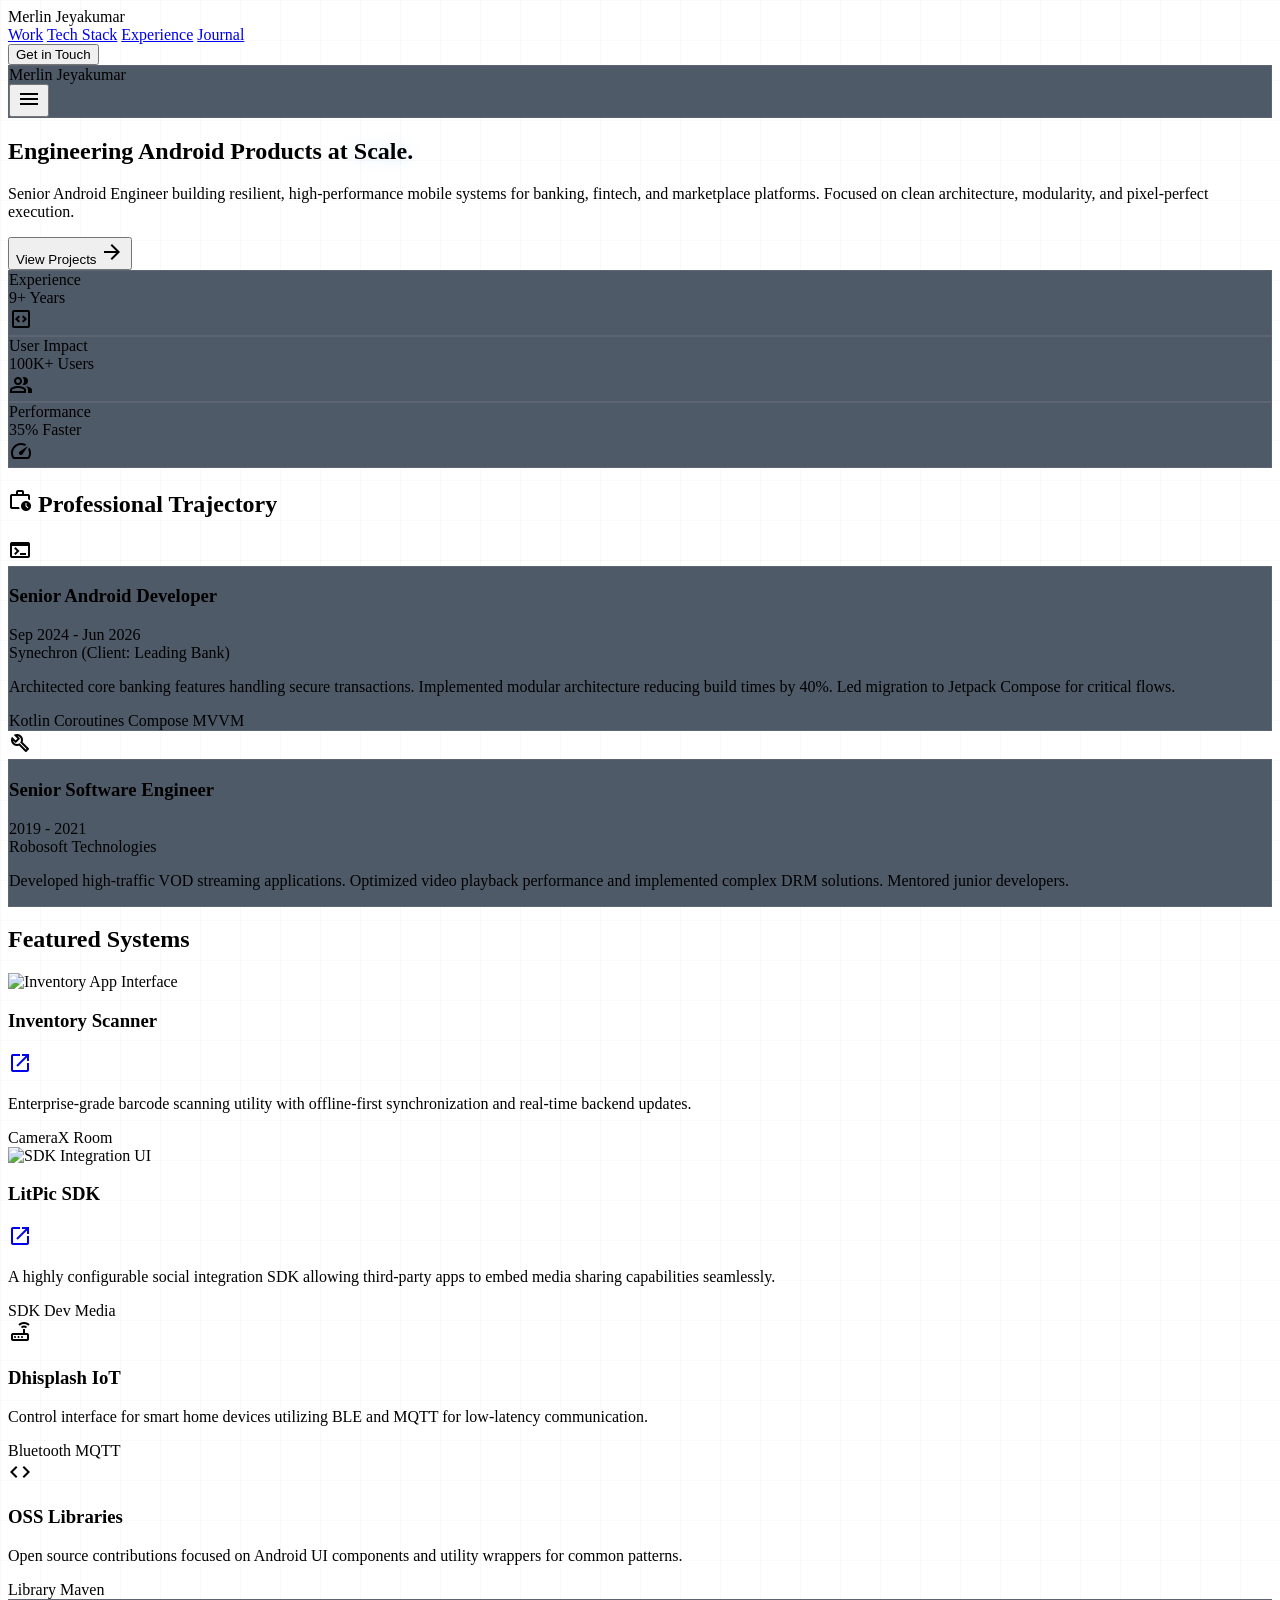
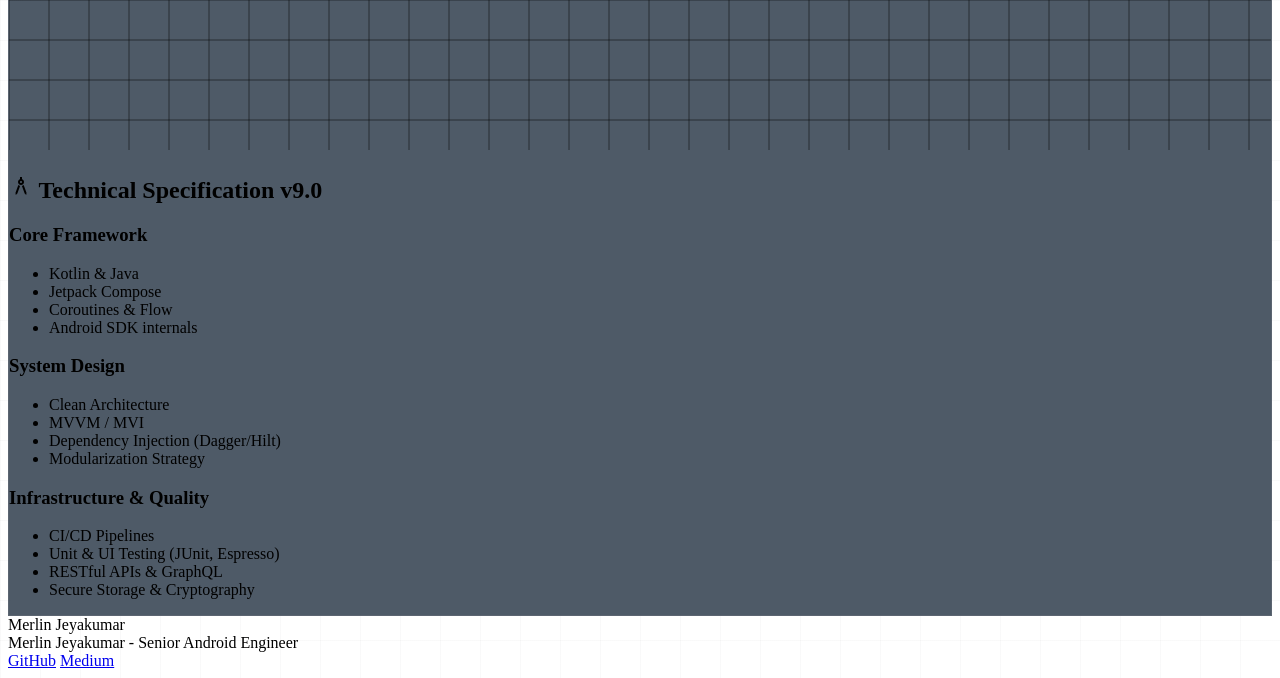
==== commit f2373bb4: "Simplify public profile name" ====
--- a/.stitch/designs/modern-unique-portfolio-redesign.html
+++ b/.stitch/designs/modern-unique-portfolio-redesign.html
@@ -3,7 +3,7 @@
 <html class="dark" lang="en"><head>
 <meta charset="utf-8"/>
 <meta content="width=device-width, initial-scale=1.0" name="viewport"/>
-<title>Merlin Jeyakumar Ebinezar | Senior Android Engineer</title>
+<title>Merlin Jeyakumar | Senior Android Engineer</title>
 <script src="https://cdn.tailwindcss.com?plugins=forms,container-queries"></script>
 <link href="https://fonts.googleapis.com/css2?family=Material+Symbols+Outlined:wght,FILL@100..700,0..1&amp;display=swap" rel="stylesheet"/>
 <link href="https://fonts.googleapis.com/css2?family=Inter:wght@400;600;700;800&amp;family=JetBrains+Mono:wght@400;700&amp;display=swap" rel="stylesheet"/>
@@ -122,7 +122,7 @@
 <nav class="fixed top-0 w-full z-50 bg-surface/10 backdrop-blur-xl border-b border-outline-variant/20 hidden md:block">
 <div class="flex justify-between items-center px-margin-desktop py-4 max-w-container-max mx-auto">
 <div class="font-headline-md text-headline-md font-bold text-primary tracking-tighter hover:text-secondary transition-colors cursor-pointer">
-                Merlin Jeyakumar Ebinezar
+                Merlin Jeyakumar
             </div>
 <div class="flex gap-stack-lg font-body-md text-body-md">
 <a class="text-on-surface-variant hover:text-primary transition-colors hover:bg-white/5 transition-all duration-300 px-3 py-2 rounded" href="#work">Work</a>
@@ -137,7 +137,7 @@
 </nav>
 <!-- Mobile Nav (Simplified for demo) -->
 <nav class="fixed top-0 w-full z-50 glass-panel border-b-0 md:hidden p-margin-mobile flex justify-between items-center">
-<div class="font-headline-md text-headline-md font-bold text-primary tracking-tighter">Merlin Jeyakumar Ebinezar</div>
+<div class="font-headline-md text-headline-md font-bold text-primary tracking-tighter">Merlin Jeyakumar</div>
 <button class="text-primary"><span class="material-symbols-outlined">menu</span></button>
 </nav>
 <main class="pt-[100px] md:pt-[120px] pb-stack-xl max-w-container-max mx-auto px-margin-mobile md:px-margin-desktop space-y-stack-xl">
@@ -378,8 +378,8 @@
 <footer class="bg-surface-container-lowest w-full py-stack-xl px-margin-desktop border-t border-outline-variant/30">
 <div class="grid grid-cols-1 md:grid-cols-2 gap-stack-lg items-center max-w-container-max mx-auto">
 <div>
-<div class="font-headline-md text-headline-md text-secondary mb-2">Merlin Jeyakumar Ebinezar</div>
-<div class="font-label-caps text-label-caps text-on-surface-variant">Merlin Jeyakumar Ebinezar - Senior Android Engineer</div>
+<div class="font-headline-md text-headline-md text-secondary mb-2">Merlin Jeyakumar</div>
+<div class="font-label-caps text-label-caps text-on-surface-variant">Merlin Jeyakumar - Senior Android Engineer</div>
 </div>
 <div class="flex gap-4 md:justify-end font-label-caps text-label-caps">
 <a class="text-on-surface-variant hover:text-secondary transition-colors cursor-pointer transition-all uppercase tracking-wider" href="#">GitHub</a>
